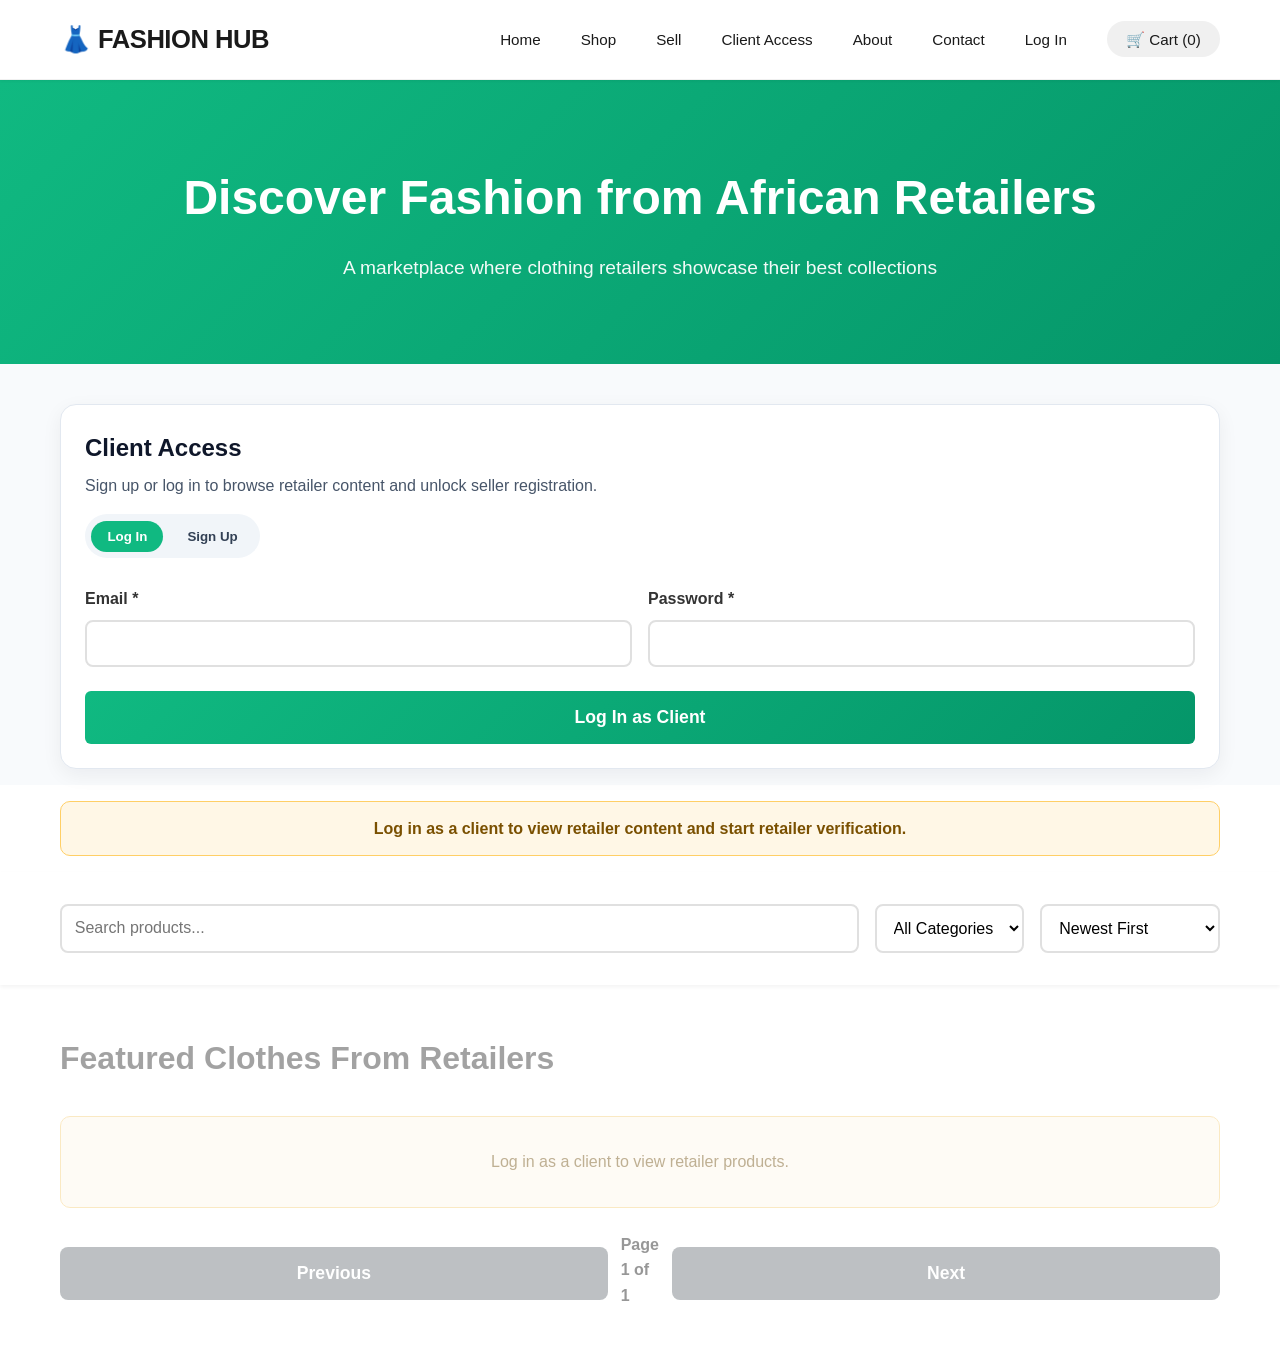
==== index.html @ 7e577a7a "Initial commit: 355Group_project" ====
<!DOCTYPE html>
<html lang="en">
<head>
    <meta charset="UTF-8">
    <meta name="viewport" content="width=device-width, initial-scale=1.0">
    <title>FashionHub - Clothing Retailers Platform</title>
    <link rel="stylesheet" href="style.css">
</head>
<body>
    <!-- Header -->
    <header>
        <div class="container">
            <div class="logo">
                <h1>👗 FASHION HUB</h1>
            </div>
            <nav>
                <ul>
                    <li><a href="home.html">Home</a></li>
                    <li><a href="#products">Shop</a></li>
                    <li><a href="#" id="sell-link">Sell</a></li>
                    <li><a href="#client-access" id="client-access-link">Client Access</a></li>
                    <li><a href="about.html">About</a></li>
                    <li><a href="contact.html">Contact</a></li>
                    <li><a href="#" id="header-auth-action">Log In</a></li>
                    <li><a href="#cart" class="cart-btn">
                        🛒 Cart (<span id="cart-count">0</span>)
                    </a></li>
                </ul>
            </nav>
        </div>
    </header>

    <!-- Hero Section -->
    <section class="hero">
        <div class="container">
            <h2>Discover Fashion from African Retailers</h2>
            <p>A marketplace where clothing retailers showcase their best collections</p>
        </div>
    </section>

    <section class="client-access" id="client-access">
        <div class="container">
            <div class="client-access-card">
                <div class="client-access-header">
                    <h2>Client Access</h2>
                    <p>Sign up or log in to browse retailer content and unlock seller registration.</p>
                </div>

                <div id="auth-forms-panel">
                    <div class="auth-tabs" role="tablist" aria-label="Client authentication tabs">
                        <button type="button" class="auth-tab active" id="show-login-tab">Log In</button>
                        <button type="button" class="auth-tab" id="show-signup-tab">Sign Up</button>
                    </div>

                    <form id="client-login-form" class="client-auth-form">
                        <div class="form-row">
                            <div class="form-group">
                                <label for="client-login-email">Email *</label>
                                <input type="email" id="client-login-email" required>
                            </div>
                            <div class="form-group">
                                <label for="client-login-password">Password *</label>
                                <input type="password" id="client-login-password" minlength="6" required>
                            </div>
                        </div>
                        <button type="submit" class="btn-primary">Log In as Client</button>
                    </form>

                    <form id="client-signup-form" class="client-auth-form" style="display:none;">
                        <div class="form-row">
                            <div class="form-group">
                                <label for="client-signup-name">Full Name *</label>
                                <input type="text" id="client-signup-name" required>
                            </div>
                            <div class="form-group">
                                <label for="client-signup-email">Email *</label>
                                <input type="email" id="client-signup-email" required>
                            </div>
                        </div>
                        <div class="form-row">
                            <div class="form-group">
                                <label for="client-signup-password">Password *</label>
                                <input type="password" id="client-signup-password" minlength="6" required>
                            </div>
                            <div class="form-group">
                                <label for="client-signup-confirm">Confirm Password *</label>
                                <input type="password" id="client-signup-confirm" minlength="6" required>
                            </div>
                        </div>
                        <button type="submit" class="btn-primary">Create Client Account</button>
                    </form>
                </div>

                <div id="auth-session-panel" class="auth-session-panel" style="display:none;">
                    <h3 id="client-welcome">Welcome!</h3>
                    <p>You are logged in. You can now browse products and choose to become a retailer.</p>
                    <div class="auth-session-actions">
                        <button type="button" id="go-products-btn" class="btn-secondary">View Retailer Products</button>
                        <button type="button" id="become-retailer-btn" class="btn-primary">Become a Retailer</button>
                        <button type="button" id="client-logout-btn" class="btn-ghost">Log Out</button>
                    </div>
                </div>
            </div>
        </div>
    </section>

    <section id="client-content-lock" class="content-lock-message">
        <div class="container">
            <p>Log in as a client to view retailer content and start retailer verification.</p>
        </div>
    </section>

    <!-- Filter Section -->
    <section class="filters" id="products">
        <div class="container">
            <div class="filter-group">
                <input type="text" id="search-input" placeholder="Search products...">
                <select id="category-filter">
                    <option value="all">All Categories</option>
                    <option value="men">Men</option>
                    <option value="women">Women</option>
                    <option value="kids">Kids</option>
                </select>
                <select id="sort-filter">
                    <option value="newest">Newest First</option>
                    <option value="price-low">Price: Low to High</option>
                    <option value="price-high">Price: High to Low</option>
                </select>
            </div>
        </div>
    </section>

    <!-- Products Grid -->
    <section class="products-section">
        <div class="container">
            <div class="products-header-row">
                <h2>Featured Clothes From Retailers</h2>
                <button type="button" id="add-post-trigger" class="add-post-trigger">+ ADD</button>
            </div>
            <div id="products-grid" class="products-grid">
                <!-- Products will be dynamically loaded here -->
            </div>
            <div id="products-pagination" style="display:flex; align-items:center; justify-content:center; gap:0.8rem; margin-top:1.5rem;">
                <button type="button" id="products-prev" class="btn-secondary" disabled>Previous</button>
                <span id="products-page-label" style="font-weight:600;">Page 1</span>
                <button type="button" id="products-next" class="btn-secondary" disabled>Next</button>
            </div>
        </div>
    </section>

    <!-- Retailer Section -->
    <section class="retailer-section" id="retailer" style="display:none;">
        <div class="container">
            <div class="retailer-header-row">
                <h2>Retailer Dashboard - Add Your Products</h2>
                <button type="button" id="close-retailer-dashboard" class="close-dashboard-btn">Close</button>
            </div>
            <div class="retailer-form-container">
                <div id="verification-banner" class="verification-banner not-verified">
                    <div>
                        <h3>Retailer Verification Required</h3>
                        <p id="verification-status">Complete identity, contact, and shop verification before posting clothes.</p>
                    </div>
                    <button type="button" id="open-registration-btn" class="btn-secondary">Start Verification</button>
                </div>

                <form id="add-product-form">
                    <fieldset id="product-form-fieldset" disabled>
                    <div class="form-row">
                        <div class="form-group">
                            <label for="product-name">Product Name *</label>
                            <input type="text" id="product-name" required>
                        </div>
                        <div class="form-group">
                            <label for="retailer-name">Retailer Name *</label>
                            <input type="text" id="retailer-name" required>
                        </div>
                    </div>

                    <div class="form-row">
                        <div class="form-group">
                            <label for="product-price">Price ($) *</label>
                            <input type="number" id="product-price" min="0" step="0.01" required>
                        </div>
                        <div class="form-group">
                            <label for="product-category">Category *</label>
                            <select id="product-category" required>
                                <option value="">Select Category</option>
                                <option value="men">Men</option>
                                <option value="women">Women</option>
                                <option value="kids">Kids</option>
                            </select>
                        </div>
                    </div>

                    <div class="form-row">
                        <div class="form-group">
                            <label for="product-image">Product Image *</label>
                            <input type="file" id="product-image" accept="image/*" required
                                   style="padding:0.4rem 0;">
                            <img id="product-image-preview" src="" alt="Preview"
                                 style="display:none; margin-top:0.5rem; max-height:120px; border-radius:8px; object-fit:cover;">
                        </div>
                        <div class="form-group">
                            <label for="product-sizes">Available Sizes *</label>
                            <input type="text" id="product-sizes" placeholder="S, M, L, XL" required>
                        </div>
                    </div>

                    <div class="form-group">
                        <label for="product-description">Description *</label>
                        <textarea id="product-description" rows="3" required></textarea>
                    </div>

                    <button type="submit" class="btn-primary">Add Product</button>
                    </fieldset>
                </form>
            </div>
        </div>
    </section>

    <!-- Shopping Cart Modal -->
    <div id="cart-modal" class="modal">
        <div class="modal-content">
            <div class="modal-header">
                <h2>Shopping Cart</h2>
                <span class="close">&times;</span>
            </div>
            <div id="cart-items" class="cart-items">
                <!-- Cart items will be displayed here -->
            </div>
            <div class="cart-footer">
                <div class="cart-total">
                    <h3>Total: $<span id="cart-total">0.00</span></h3>
                </div>
                <button class="btn-primary" onclick="checkout()">Checkout</button>
                <button class="btn-secondary" onclick="clearCart()">Clear Cart</button>
            </div>
        </div>
    </div>

    <!-- Retailer Registration Modal -->
    <div id="registration-modal" class="modal">
        <div class="modal-content registration-modal-content">
            <div class="modal-header">
                <h2>Retailer Registration & Verification</h2>
                <span class="registration-close">&times;</span>
            </div>

            <div class="registration-progress">
                <span class="step-indicator active" data-indicator="1">1. Identity</span>
                <span class="step-indicator" data-indicator="2">2. Shop</span>
                <span class="step-indicator" data-indicator="3">3. Business Docs</span>
            </div>

            <form id="retailer-registration-form" class="registration-form">
                <section class="registration-step active" data-step="1">
                    <h3>1. Personal Identification (Seller Identity)</h3>
                    <div class="form-row">
                        <div class="form-group">
                            <label for="full-name">Full Name *</label>
                            <input type="text" id="full-name" required>
                        </div>
                        <div class="form-group">
                            <label for="national-id">National ID Number *</label>
                            <input type="text" id="national-id" required>
                        </div>
                    </div>

                    <div class="form-row">
                        <div class="form-group">
                            <label for="id-photo">ID Photo Upload (Front) *</label>
                            <input type="file" id="id-photo" accept="image/*" required>
                        </div>
                        <div class="form-group">
                            <label for="selfie-photo">Selfie Photo *</label>
                            <input type="file" id="selfie-photo" accept="image/*" required>
                        </div>
                    </div>

                    <div class="form-row">
                        <div class="form-group">
                            <label for="phone-number">Phone Number *</label>
                            <input type="tel" id="phone-number" required>
                        </div>
                        <div class="form-group">
                            <label for="email-address">Email Address *</label>
                            <input type="email" id="email-address" required>
                        </div>
                    </div>

                    <div class="form-group">
                        <label for="date-of-birth">Date of Birth *</label>
                        <input type="date" id="date-of-birth" required>
                    </div>

                </section>

                <section class="registration-step" data-step="2">
                    <h3>2. Shop Information</h3>
                    <div class="form-row">
                        <div class="form-group">
                            <label for="shop-name">Shop Name *</label>
                            <input type="text" id="shop-name" required>
                        </div>
                        <div class="form-group">
                            <label for="business-type">Business Type *</label>
                            <select id="business-type" required>
                                <option value="">Select Business Type</option>
                                <option value="individual">Individual Seller</option>
                                <option value="retail">Retail Shop</option>
                                <option value="wholesale">Wholesale Trader</option>
                            </select>
                        </div>
                    </div>

                    <div class="form-row">
                        <div class="form-group">
                            <label for="shop-county">County *</label>
                            <input type="text" id="shop-county" required>
                        </div>
                        <div class="form-group">
                            <label for="shop-town">Town *</label>
                            <input type="text" id="shop-town" placeholder="Kamukunji, Eastleigh, etc." required>
                        </div>
                    </div>

                    <div class="form-group">
                        <label for="shop-address">Physical Shop Address *</label>
                        <input type="text" id="shop-address" required>
                    </div>

                    <div class="form-group">
                        <label for="shop-map">Google Maps Location (Optional)</label>
                        <input type="url" id="shop-map" placeholder="https://maps.google.com/...">
                    </div>

                    <div class="form-row">
                        <div class="form-group">
                            <label for="shop-photo">Shop Photo *</label>
                            <input type="file" id="shop-photo" accept="image/*" required>
                        </div>
                        <div class="form-group">
                            <label for="signboard-photo">Shop Signboard Photo *</label>
                            <input type="file" id="signboard-photo" accept="image/*" required>
                        </div>
                    </div>
                </section>

                <section class="registration-step" data-step="3">
                    <h3>3. Business Verification (Optional but Powerful)</h3>
                    <p class="step-subtitle">Upload any available documents to increase trust and reduce fraud risks.</p>

                    <div class="form-group">
                        <label for="business-permit">Business Permit</label>
                        <input type="file" id="business-permit" accept=".pdf,image/*">
                    </div>

                    <div class="form-group">
                        <label for="kra-pin">KRA PIN Document</label>
                        <input type="file" id="kra-pin" accept=".pdf,image/*">
                    </div>

                    <div class="form-group">
                        <label for="business-certificate">Business Registration Certificate</label>
                        <input type="file" id="business-certificate" accept=".pdf,image/*">
                    </div>

                    <div class="form-group checkbox-group">
                        <label>
                            <input type="checkbox" id="declaration" required>
                            I confirm all submitted details are accurate and can be used for traceability checks.
                        </label>
                    </div>
                </section>

                <div class="registration-actions">
                    <button type="button" id="registration-back" class="btn-secondary">Back</button>
                    <button type="button" id="registration-next" class="btn-primary">Next</button>
                    <button type="submit" id="registration-submit" class="btn-primary">Complete Verification</button>
                </div>
            </form>
        </div>
    </div>

    <script src="script.js"></script>
</body>
</html>
---- style.css ----
/* Reset and Base Styles */
* {
    margin: 0;
    padding: 0;
    box-sizing: border-box;
}

body {
    font-family: -apple-system, BlinkMacSystemFont, 'Segoe UI', 'Helvetica Neue', sans-serif;
    line-height: 1.6;
    color: #1a1a1a;
    background-color: #ffffff;
}

.container {
    max-width: 1200px;
    margin: 0 auto;
    padding: 0 20px;
}

/* Header */
header {
    background: #ffffff;
    color: #1a1a1a;
    padding: 1.2rem 0;
    box-shadow: 0 1px 3px rgba(0,0,0,0.06);
    position: sticky;
    top: 0;
    z-index: 1000;
    border-bottom: 1px solid #f0f0f0;
}

header .container {
    display: flex;
    justify-content: space-between;
    align-items: center;
}

.logo h1 {
    font-size: 1.6rem;
    font-weight: 700;
    color: #1a1a1a;
    letter-spacing: -0.5px;
}

nav ul {
    display: flex;
    list-style: none;
    gap: 2.5rem;
}

nav a {
    color: #1a1a1a;
    text-decoration: none;
    font-weight: 500;
    transition: color 0.2s;
    font-size: 0.95rem;
}

nav a:hover {
    color: #10b981;
}

.cart-btn {
    background: #f0f0f0;
    padding: 0.6rem 1.2rem;
    border-radius: 24px;
    color: #1a1a1a;
    transition: background 0.2s;
}

.cart-btn:hover {
    background: #e5e5e5;
}

/* Hero Section */
.hero {
    background: linear-gradient(135deg, #10b981 0%, #059669 100%);
    color: white;
    padding: 5rem 0;
    text-align: center;
}

.hero h2 {
    font-size: 3rem;
    margin-bottom: 1rem;
    font-weight: 700;
}

.hero p {
    font-size: 1.2rem;
    opacity: 0.95;
}

/* Client Access */
.client-access {
    padding: 2.5rem 0 1rem;
    background: #f8fafc;
}

.client-access-card {
    background: #ffffff;
    border: 1px solid #e2e8f0;
    border-radius: 16px;
    padding: 1.5rem;
    box-shadow: 0 6px 20px rgba(15, 23, 42, 0.06);
}

.client-access-header h2 {
    margin-bottom: 0.35rem;
    color: #0f172a;
}

.client-access-header p {
    color: #475569;
    margin-bottom: 1rem;
}

.auth-tabs {
    display: inline-flex;
    gap: 0.5rem;
    background: #f1f5f9;
    padding: 0.4rem;
    border-radius: 999px;
    margin-bottom: 1rem;
}

.auth-tab {
    border: none;
    background: transparent;
    color: #334155;
    font-weight: 600;
    padding: 0.5rem 1rem;
    border-radius: 999px;
    cursor: pointer;
}

.auth-tab.active {
    background: #10b981;
    color: #ffffff;
}

.client-auth-form {
    margin-top: 0.75rem;
}

.auth-session-panel h3 {
    color: #0f172a;
    margin-bottom: 0.4rem;
}

.auth-session-panel p {
    color: #475569;
    margin-bottom: 1rem;
}

.auth-session-actions {
    display: grid;
    grid-template-columns: repeat(3, minmax(0, 1fr));
    gap: 0.75rem;
}

.content-lock-message {
    padding: 1rem 0;
}

.content-lock-message p {
    background: #fff7e6;
    border: 1px solid #ffcf66;
    color: #7a5000;
    border-radius: 10px;
    padding: 0.85rem 1rem;
    font-weight: 600;
    text-align: center;
}

.section-locked {
    opacity: 0.45;
    pointer-events: none;
    filter: grayscale(0.2);
}

/* Filters */
.filters {
    background: white;
    padding: 2rem 0;
    box-shadow: 0 2px 4px rgba(0,0,0,0.05);
}

.filter-group {
    display: flex;
    gap: 1rem;
    flex-wrap: wrap;
}

#search-input {
    flex: 1;
    min-width: 250px;
    padding: 0.8rem;
    border: 2px solid #e0e0e0;
    border-radius: 8px;
    font-size: 1rem;
}

select {
    padding: 0.8rem;
    border: 2px solid #e0e0e0;
    border-radius: 8px;
    font-size: 1rem;
    background: white;
    cursor: pointer;
}

/* Products Section */
.products-section {
    padding: 3rem 0;
}

.products-section h2 {
    margin-bottom: 2rem;
    font-size: 2rem;
    color: #333;
}

.products-header-row {
    display: flex;
    align-items: center;
    justify-content: space-between;
    gap: 1rem;
    margin-bottom: 2rem;
}

.products-header-row h2 {
    margin-bottom: 0;
}

.add-post-trigger {
    border: none;
    border-radius: 999px;
    padding: 0.6rem 1.1rem;
    background: #111827;
    color: #ffffff;
    font-weight: 700;
    font-size: 0.9rem;
    letter-spacing: 0.03em;
    cursor: pointer;
}

.add-post-trigger:hover {
    opacity: 0.9;
}

.products-grid {
    display: grid;
    grid-template-columns: repeat(auto-fill, minmax(280px, 1fr));
    gap: 2rem;
}

.product-card {
    background: white;
    border-radius: 8px;
    overflow: hidden;
    box-shadow: 0 1px 3px rgba(0,0,0,0.08);
    transition: transform 0.3s, box-shadow 0.3s;
    cursor: pointer;
    border: 1px solid #f0f0f0;
}

.product-card:hover {
    transform: translateY(-4px);
    box-shadow: 0 4px 12px rgba(0,0,0,0.12);
}

.product-image {
    width: 100%;
    height: 300px;
    object-fit: cover;
    background: #f0f0f0;
}

.product-info {
    padding: 1.5rem;
}

.product-header {
    display: flex;
    justify-content: space-between;
    align-items: start;
    margin-bottom: 0.5rem;
}

.product-name {
    font-size: 1.2rem;
    font-weight: 600;
    color: #1a1a1a;
    margin: 0;
}

.product-price {
    font-size: 1.3rem;
    font-weight: 700;
    color: #10b981;
}

.retailer-name {
    color: #666;
    font-size: 0.9rem;
    margin-bottom: 0.5rem;
    display: block;
}

.product-category {
    display: inline-block;
    background: #d1fae5;
    color: #065f46;
    padding: 0.3rem 0.8rem;
    border-radius: 15px;
    font-size: 0.85rem;
    margin-bottom: 0.5rem;
}

.product-description {
    color: #666;
    font-size: 0.95rem;
    margin: 0.5rem 0;
    line-height: 1.5;
}

.product-sizes {
    color: #888;
    font-size: 0.85rem;
    margin-bottom: 1rem;
}

.btn-add-cart {
    width: 100%;
    padding: 0.8rem;
    background: linear-gradient(135deg, #10b981 0%, #059669 100%);
    color: white;
    border: none;
    border-radius: 6px;
    font-size: 1rem;
    font-weight: 600;
    cursor: pointer;
    transition: opacity 0.2s;
}

.btn-add-cart:hover {
    opacity: 0.9;
}

/* Retailer Section */
.retailer-section {
    background: white;
    padding: 3rem 0;
    margin: 2rem 0;
}

.retailer-section h2 {
    margin-bottom: 2rem;
    font-size: 2rem;
    color: #333;
    text-align: center;
}

.retailer-header-row {
    display: flex;
    align-items: center;
    justify-content: space-between;
    gap: 0.75rem;
    margin-bottom: 1rem;
}

.retailer-header-row h2 {
    margin-bottom: 0;
    text-align: left;
}

.close-dashboard-btn {
    border: 1px solid #d1d5db;
    background: #ffffff;
    color: #374151;
    border-radius: 8px;
    padding: 0.55rem 0.85rem;
    font-weight: 600;
    cursor: pointer;
}

.close-dashboard-btn:hover {
    border-color: #9ca3af;
}

.retailer-form-container {
    max-width: 800px;
    margin: 0 auto;
    background: #f8f9fa;
    padding: 2rem;
    border-radius: 12px;
    box-shadow: 0 4px 6px rgba(0,0,0,0.1);
}

.verification-banner {
    display: flex;
    justify-content: space-between;
    align-items: center;
    gap: 1rem;
    padding: 1rem;
    border-radius: 10px;
    margin-bottom: 1.5rem;
    border: 2px solid transparent;
}

.verification-banner h3 {
    margin-bottom: 0.25rem;
}

.verification-banner p {
    margin: 0;
}

.verification-banner.not-verified {
    background: #fff7e6;
    border-color: #ffcf66;
}

.verification-banner.verified {
    background: #e9f9ef;
    border-color: #4caf50;
}

#product-form-fieldset {
    border: none;
    padding: 0;
    margin: 0;
}

#product-form-fieldset:disabled {
    opacity: 0.55;
    pointer-events: none;
}

.form-row {
    display: grid;
    grid-template-columns: 1fr 1fr;
    gap: 1rem;
}

.form-group {
    margin-bottom: 1.5rem;
}

.form-group label {
    display: block;
    margin-bottom: 0.5rem;
    font-weight: 600;
    color: #333;
}

.form-group input,
.form-group select,
.form-group textarea {
    width: 100%;
    padding: 0.8rem;
    border: 2px solid #e0e0e0;
    border-radius: 8px;
    font-size: 1rem;
    font-family: inherit;
    transition: border-color 0.3s;
}

.form-group input:focus,
.form-group select:focus,
.form-group textarea:focus {
    outline: none;
    border-color: #10b981;
}

.btn-primary {
    width: 100%;
    padding: 1rem;
    background: linear-gradient(135deg, #10b981 0%, #059669 100%);
    color: white;
    border: none;
    border-radius: 6px;
    font-size: 1.1rem;
    font-weight: 600;
    cursor: pointer;
    transition: opacity 0.2s;
}

.btn-primary:hover {
    opacity: 0.9;
}

.btn-secondary {
    width: 100%;
    padding: 1rem;
    background: #6c757d;
    color: white;
    border: none;
    border-radius: 8px;
    font-size: 1.1rem;
    font-weight: 600;
    cursor: pointer;
    transition: opacity 0.3s;
    margin-top: 0.5rem;
}

.btn-secondary:hover {
    opacity: 0.9;
}

/* Modal */
.modal {
    display: none;
    position: fixed;
    z-index: 2000;
    left: 0;
    top: 0;
    width: 100%;
    height: 100%;
    background-color: rgba(0,0,0,0.5);
}

.modal-content {
    background-color: white;
    margin: 5% auto;
    padding: 0;
    border-radius: 12px;
    width: 90%;
    max-width: 600px;
    max-height: 80vh;
    display: flex;
    flex-direction: column;
}

.registration-modal-content {
    max-width: 900px;
    max-height: 90vh;
}

.registration-close {
    color: #aaa;
    font-size: 2rem;
    font-weight: bold;
    cursor: pointer;
    transition: color 0.3s;
}

.registration-close:hover {
    color: #000;
}

.registration-progress {
    display: flex;
    gap: 0.5rem;
    padding: 1rem 1.5rem;
    border-bottom: 1px solid #ececec;
    flex-wrap: wrap;
}

.step-indicator {
    padding: 0.45rem 0.8rem;
    border-radius: 999px;
    background: #eceff1;
    color: #455a64;
    font-weight: 600;
    font-size: 0.9rem;
}

.step-indicator.active {
    background: #10b981;
    color: #fff;
}

.registration-form {
    padding: 1.5rem;
    overflow-y: auto;
}

.registration-step {
    display: none;
}

.registration-step.active {
    display: block;
}

.step-subtitle {
    color: #666;
    margin-bottom: 1rem;
}

.verification-block {
    background: #f8f9ff;
    border: 1px solid #dce1ff;
    border-radius: 8px;
    padding: 1rem;
    margin-top: 1rem;
}

.verification-row {
    display: grid;
    grid-template-columns: 1fr 1fr 1fr;
    gap: 0.75rem;
    margin-top: 0.75rem;
}

.verification-status-text {
    font-size: 0.9rem;
    color: #444;
    margin-top: 0.5rem;
}

.btn-ghost {
    padding: 0.7rem;
    border: 1px solid #10b981;
    border-radius: 8px;
    background: white;
    color: #10b981;
    font-weight: 600;
    cursor: pointer;
}

.btn-ghost:hover {
    background: #f0f3ff;
}

.checkbox-group input {
    width: auto;
    margin-right: 0.5rem;
}

.registration-actions {
    display: flex;
    gap: 0.75rem;
    margin-top: 1.25rem;
}

.registration-actions .btn-primary,
.registration-actions .btn-secondary {
    margin-top: 0;
}

.modal-header {
    display: flex;
    justify-content: space-between;
    align-items: center;
    padding: 1.5rem;
    border-bottom: 2px solid #f0f0f0;
}

.modal-header h2 {
    margin: 0;
}

.close {
    color: #aaa;
    font-size: 2rem;
    font-weight: bold;
    cursor: pointer;
    transition: color 0.3s;
}

.close:hover {
    color: #000;
}

.cart-items {
    flex: 1;
    overflow-y: auto;
    padding: 1.5rem;
}

.cart-item {
    display: flex;
    gap: 1rem;
    padding: 1rem;
    background: #f8f9fa;
    border-radius: 8px;
    margin-bottom: 1rem;
}

.cart-item-image {
    width: 80px;
    height: 80px;
    object-fit: cover;
    border-radius: 8px;
}

.cart-item-info {
    flex: 1;
}

.cart-item-name {
    font-weight: 600;
    margin-bottom: 0.3rem;
}

.cart-item-retailer {
    color: #666;
    font-size: 0.9rem;
    margin-bottom: 0.3rem;
}

.cart-item-price {
    color: #10b981;
    font-weight: 700;
}

.cart-item-remove {
    background: #dc3545;
    color: white;
    border: none;
    padding: 0.5rem 1rem;
    border-radius: 6px;
    cursor: pointer;
    font-size: 0.9rem;
    transition: opacity 0.3s;
}

.cart-item-remove:hover {
    opacity: 0.9;
}

.cart-footer {
    padding: 1.5rem;
    border-top: 2px solid #f0f0f0;
}

.cart-total {
    margin-bottom: 1rem;
}

.cart-total h3 {
    font-size: 1.5rem;
    color: #333;
}

.empty-cart {
    text-align: center;
    padding: 2rem;
    color: #666;
}

/* Responsive Design */
@media (max-width: 768px) {
    header .container {
        flex-direction: column;
        gap: 1rem;
    }

    nav ul {
        gap: 1rem;
    }

    .hero h2 {
        font-size: 1.8rem;
    }

    .filter-group {
        flex-direction: column;
    }

    #search-input,
    select {
        width: 100%;
    }

    .form-row {
        grid-template-columns: 1fr;
    }

    .products-grid {
        grid-template-columns: 1fr;
    }

    .products-header-row {
        flex-direction: column;
        align-items: flex-start;
    }

    .retailer-header-row {
        flex-direction: column;
        align-items: flex-start;
    }

    .verification-banner {
        flex-direction: column;
        align-items: flex-start;
    }

    .verification-row {
        grid-template-columns: 1fr;
    }

    .registration-actions {
        flex-direction: column;
    }

    .auth-session-actions {
        grid-template-columns: 1fr;
    }
}

/* Success Message */
.success-message {
    position: fixed;
    top: 100px;
    right: 20px;
    background: #28a745;
    color: white;
    padding: 1rem 1.5rem;
    border-radius: 8px;
    box-shadow: 0 4px 6px rgba(0,0,0,0.2);
    z-index: 3000;
    animation: slideIn 0.3s ease-out;
}

@keyframes slideIn {
    from {
        transform: translateX(400px);
        opacity: 0;
    }
    to {
        transform: translateX(0);
        opacity: 1;
    }
}
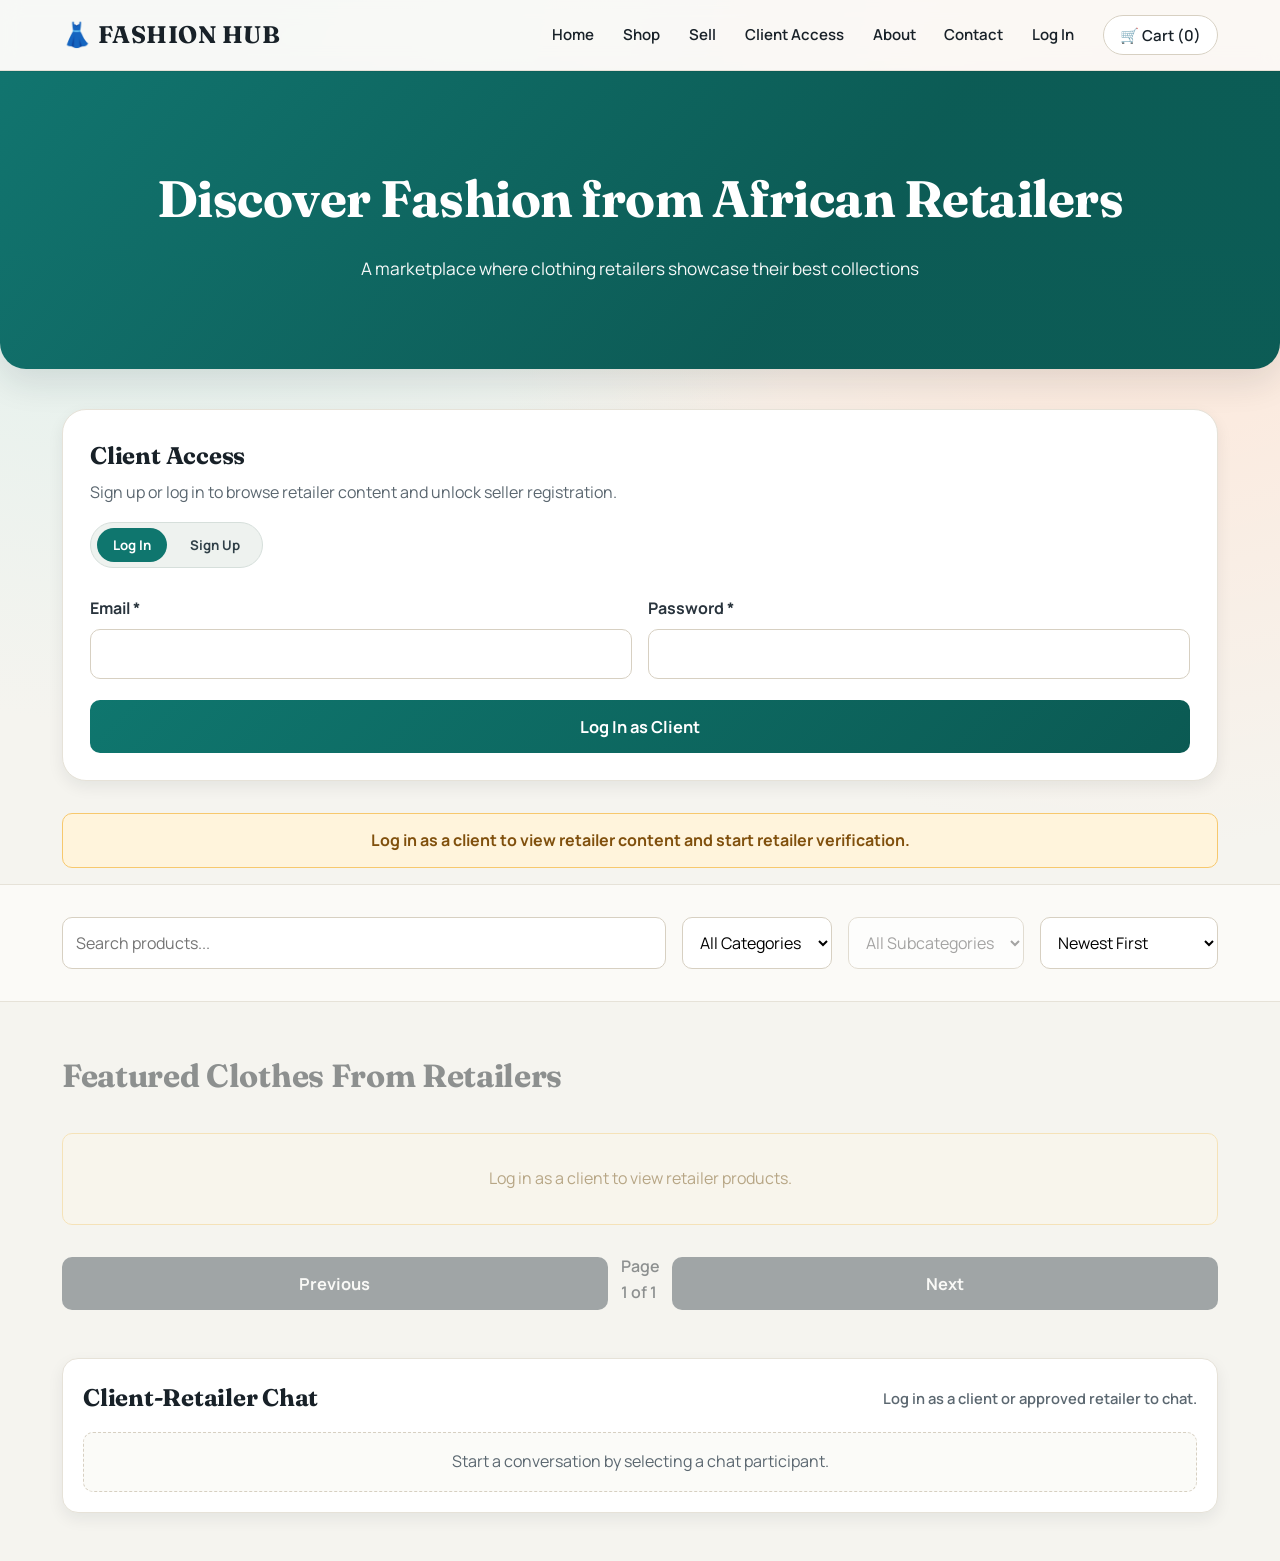
==== commit 65da6295: "added some security features" ====
--- a/index.html
+++ b/index.html
@@ -121,6 +121,9 @@
                     <option value="women">Women</option>
                     <option value="kids">Kids</option>
                 </select>
+                <select id="subcategory-filter" disabled>
+                    <option value="all">All Subcategories</option>
+                </select>
                 <select id="sort-filter">
                     <option value="newest">Newest First</option>
                     <option value="price-low">Price: Low to High</option>
@@ -195,6 +198,19 @@
 
                     <div class="form-row">
                         <div class="form-group">
+                            <label for="product-subcategory">Subcategory *</label>
+                            <select id="product-subcategory" required disabled>
+                                <option value="">Select Category First</option>
+                            </select>
+                        </div>
+                        <div class="form-group">
+                            <label for="product-sizes">Available Sizes *</label>
+                            <input type="text" id="product-sizes" placeholder="S, M, L, XL" required>
+                        </div>
+                    </div>
+
+                    <div class="form-row">
+                        <div class="form-group">
                             <label for="product-image">Product Image *</label>
                             <input type="file" id="product-image" accept="image/*" required
                                    style="padding:0.4rem 0;">
@@ -202,14 +218,9 @@
                                  style="display:none; margin-top:0.5rem; max-height:120px; border-radius:8px; object-fit:cover;">
                         </div>
                         <div class="form-group">
-                            <label for="product-sizes">Available Sizes *</label>
-                            <input type="text" id="product-sizes" placeholder="S, M, L, XL" required>
-                        </div>
-                    </div>
-
-                    <div class="form-group">
-                        <label for="product-description">Description *</label>
-                        <textarea id="product-description" rows="3" required></textarea>
+                            <label for="product-description">Description *</label>
+                            <textarea id="product-description" rows="5" required></textarea>
+                        </div>
                     </div>
 
                     <button type="submit" class="btn-primary">Add Product</button>
@@ -218,6 +229,63 @@
             </div>
         </div>
     </section>
+
+    <section class="chat-section" id="chat-hub">
+        <div class="container">
+            <div class="chat-card">
+                <div class="chat-header-row">
+                    <h2>Client-Retailer Chat</h2>
+                    <p id="chat-mode-label">Log in as a client or approved retailer to chat.</p>
+                    <button type="button" id="report-chat-btn" class="report-btn" style="display:none;">Report Chat</button>
+                </div>
+
+                <div class="chat-controls" id="chat-controls" style="display:none;">
+                    <div class="chat-client-controls" id="chat-client-controls" style="display:none;">
+                        <label for="chat-retailer-search">Search Shop Name</label>
+                        <input type="text" id="chat-retailer-search" class="chat-search-input" placeholder="Type shop name...">
+                        <label for="chat-retailer-select">Choose Retailer</label>
+                        <select id="chat-retailer-select">
+                            <option value="">Select a retailer</option>
+                        </select>
+                    </div>
+
+                    <div class="chat-retailer-controls" id="chat-retailer-controls" style="display:none;">
+                        <label for="chat-client-select">Choose Client</label>
+                        <select id="chat-client-select">
+                            <option value="">Select a client</option>
+                        </select>
+                    </div>
+                </div>
+
+                <div id="chat-empty-state" class="chat-empty-state">
+                    Start a conversation by selecting a chat participant.
+                </div>
+
+                <div id="chat-thread" class="chat-thread" style="display:none;">
+                    <div id="chat-messages" class="chat-messages"></div>
+                    <form id="chat-form" class="chat-form">
+                        <textarea id="chat-input" maxlength="1500" placeholder="Type your message..." required></textarea>
+                        <button type="submit" id="chat-send-btn" class="btn-primary">Send Message</button>
+                    </form>
+                </div>
+            </div>
+        </div>
+    </section>
+
+    <nav id="client-bottom-nav" class="client-bottom-nav" style="display:none;" aria-label="Client quick navigation">
+        <button type="button" id="bottom-nav-home" class="client-bottom-nav-btn active">
+            <span class="client-bottom-nav-icon">⌂</span>
+            <span>Home</span>
+        </button>
+        <button type="button" id="bottom-nav-chat" class="client-bottom-nav-btn">
+            <span class="client-bottom-nav-icon">💬</span>
+            <span>Chat</span>
+        </button>
+        <button type="button" id="bottom-nav-profile" class="client-bottom-nav-btn">
+            <span class="client-bottom-nav-icon">👤</span>
+            <span>Profile</span>
+        </button>
+    </nav>
 
     <!-- Shopping Cart Modal -->
     <div id="cart-modal" class="modal">
--- a/style.css
+++ b/style.css
@@ -1,143 +1,208 @@
-/* Reset and Base Styles */
+@import url('https://fonts.googleapis.com/css2?family=Fraunces:opsz,wght@9..144,600;9..144,700&family=Manrope:wght@400;500;600;700;800&display=swap');
+
+:root {
+    --bg-base: #f5f4ef;
+    --bg-soft: #fbfaf7;
+    --bg-card: #ffffff;
+    --bg-dark: #0f1a20;
+    --text-main: #182128;
+    --text-muted: #5b6770;
+    --line-soft: #e6e2d8;
+    --line-strong: #d7d0c2;
+    --brand: #0f766e;
+    --brand-strong: #0b5a53;
+    --brand-soft: #d7eeeb;
+    --accent: #c65d2d;
+    --accent-soft: #ffe5d6;
+    --danger: #b1262d;
+    --danger-soft: #ffe5e8;
+    --success: #1f8a47;
+    --success-soft: #dff6e7;
+    --radius-sm: 10px;
+    --radius-md: 16px;
+    --radius-lg: 24px;
+    --shadow-sm: 0 6px 16px rgba(20, 33, 41, 0.07);
+    --shadow-md: 0 14px 34px rgba(20, 33, 41, 0.11);
+    --shadow-lg: 0 22px 55px rgba(20, 33, 41, 0.14);
+}
+
 * {
     margin: 0;
     padding: 0;
     box-sizing: border-box;
 }
 
+html {
+    scroll-behavior: smooth;
+}
+
 body {
-    font-family: -apple-system, BlinkMacSystemFont, 'Segoe UI', 'Helvetica Neue', sans-serif;
+    font-family: 'Manrope', 'Segoe UI', Tahoma, sans-serif;
     line-height: 1.6;
-    color: #1a1a1a;
-    background-color: #ffffff;
+    color: var(--text-main);
+    background:
+        radial-gradient(circle at 10% -5%, #d7eeeb 0%, rgba(215, 238, 235, 0) 40%),
+        radial-gradient(circle at 90% 10%, #ffe5d6 0%, rgba(255, 229, 214, 0) 38%),
+        var(--bg-base);
 }
 
 .container {
     max-width: 1200px;
     margin: 0 auto;
-    padding: 0 20px;
+    padding: 0 22px;
+}
+
+h1,
+h2,
+h3,
+h4 {
+    font-family: 'Fraunces', Georgia, serif;
+    letter-spacing: -0.01em;
+}
+
+a,
+button,
+input,
+select,
+textarea {
+    font-family: inherit;
 }
 
 /* Header */
 header {
-    background: #ffffff;
-    color: #1a1a1a;
-    padding: 1.2rem 0;
-    box-shadow: 0 1px 3px rgba(0,0,0,0.06);
+    background: rgba(251, 250, 247, 0.88);
+    color: var(--text-main);
+    padding: 1rem 0;
+    box-shadow: 0 1px 0 rgba(15, 26, 32, 0.08);
     position: sticky;
     top: 0;
     z-index: 1000;
-    border-bottom: 1px solid #f0f0f0;
+    backdrop-filter: blur(10px);
+    border-bottom: 1px solid rgba(215, 208, 194, 0.55);
 }
 
 header .container {
     display: flex;
     justify-content: space-between;
     align-items: center;
+    gap: 1.5rem;
 }
 
 .logo h1 {
-    font-size: 1.6rem;
-    font-weight: 700;
-    color: #1a1a1a;
-    letter-spacing: -0.5px;
+    font-size: 1.5rem;
+    font-weight: 700;
+    color: var(--text-main);
+    letter-spacing: 0.02em;
 }
 
 nav ul {
     display: flex;
     list-style: none;
-    gap: 2.5rem;
+    gap: 1.8rem;
+    flex-wrap: wrap;
+    align-items: center;
 }
 
 nav a {
-    color: #1a1a1a;
+    color: var(--text-main);
     text-decoration: none;
-    font-weight: 500;
-    transition: color 0.2s;
-    font-size: 0.95rem;
+    font-weight: 600;
+    transition: color 0.25s ease, opacity 0.25s ease;
+    font-size: 0.94rem;
 }
 
 nav a:hover {
-    color: #10b981;
+    color: var(--brand);
 }
 
 .cart-btn {
-    background: #f0f0f0;
-    padding: 0.6rem 1.2rem;
-    border-radius: 24px;
-    color: #1a1a1a;
-    transition: background 0.2s;
+    background: var(--bg-card);
+    border: 1px solid var(--line-strong);
+    padding: 0.55rem 1rem;
+    border-radius: 999px;
+    color: var(--text-main);
+    transition: background 0.25s ease, border-color 0.25s ease, transform 0.2s ease;
 }
 
 .cart-btn:hover {
-    background: #e5e5e5;
+    background: #fff;
+    border-color: #cfc6b6;
+    transform: translateY(-1px);
 }
 
 /* Hero Section */
 .hero {
-    background: linear-gradient(135deg, #10b981 0%, #059669 100%);
-    color: white;
-    padding: 5rem 0;
+    background:
+        linear-gradient(130deg, rgba(15, 118, 110, 0.92) 0%, rgba(11, 90, 83, 0.92) 64%),
+        linear-gradient(40deg, #315f79 0%, #0f766e 100%);
+    color: #fff;
+    padding: 5.4rem 0;
     text-align: center;
+    border-bottom-left-radius: 26px;
+    border-bottom-right-radius: 26px;
+    box-shadow: var(--shadow-md);
 }
 
 .hero h2 {
-    font-size: 3rem;
-    margin-bottom: 1rem;
+    font-size: clamp(2rem, 5vw, 3.2rem);
+    margin-bottom: 0.95rem;
     font-weight: 700;
 }
 
 .hero p {
-    font-size: 1.2rem;
-    opacity: 0.95;
+    font-size: 1.08rem;
+    opacity: 0.96;
+    max-width: 760px;
+    margin: 0 auto;
 }
 
 /* Client Access */
 .client-access {
     padding: 2.5rem 0 1rem;
-    background: #f8fafc;
+    background: transparent;
 }
 
 .client-access-card {
-    background: #ffffff;
-    border: 1px solid #e2e8f0;
-    border-radius: 16px;
-    padding: 1.5rem;
-    box-shadow: 0 6px 20px rgba(15, 23, 42, 0.06);
+    background: var(--bg-card);
+    border: 1px solid var(--line-soft);
+    border-radius: var(--radius-lg);
+    padding: 1.7rem;
+    box-shadow: var(--shadow-sm);
 }
 
 .client-access-header h2 {
-    margin-bottom: 0.35rem;
-    color: #0f172a;
+    margin-bottom: 0.3rem;
+    color: var(--text-main);
 }
 
 .client-access-header p {
-    color: #475569;
+    color: var(--text-muted);
     margin-bottom: 1rem;
 }
 
 .auth-tabs {
     display: inline-flex;
-    gap: 0.5rem;
-    background: #f1f5f9;
-    padding: 0.4rem;
+    gap: 0.45rem;
+    background: #eef2ef;
+    padding: 0.35rem;
     border-radius: 999px;
     margin-bottom: 1rem;
+    border: 1px solid #d6dfdb;
 }
 
 .auth-tab {
     border: none;
     background: transparent;
-    color: #334155;
-    font-weight: 600;
-    padding: 0.5rem 1rem;
+    color: #304048;
+    font-weight: 700;
+    padding: 0.48rem 1rem;
     border-radius: 999px;
     cursor: pointer;
 }
 
 .auth-tab.active {
-    background: #10b981;
-    color: #ffffff;
+    background: var(--brand);
+    color: #fff;
 }
 
 .client-auth-form {
@@ -145,12 +210,12 @@
 }
 
 .auth-session-panel h3 {
-    color: #0f172a;
+    color: var(--text-main);
     margin-bottom: 0.4rem;
 }
 
 .auth-session-panel p {
-    color: #475569;
+    color: var(--text-muted);
     margin-bottom: 1rem;
 }
 
@@ -165,26 +230,27 @@
 }
 
 .content-lock-message p {
-    background: #fff7e6;
-    border: 1px solid #ffcf66;
-    color: #7a5000;
-    border-radius: 10px;
+    background: #fff4dc;
+    border: 1px solid #f7c86d;
+    color: #80500d;
+    border-radius: var(--radius-sm);
     padding: 0.85rem 1rem;
-    font-weight: 600;
+    font-weight: 700;
     text-align: center;
 }
 
 .section-locked {
-    opacity: 0.45;
+    opacity: 0.47;
     pointer-events: none;
     filter: grayscale(0.2);
 }
 
 /* Filters */
 .filters {
-    background: white;
+    background: var(--bg-soft);
     padding: 2rem 0;
-    box-shadow: 0 2px 4px rgba(0,0,0,0.05);
+    border-top: 1px solid var(--line-soft);
+    border-bottom: 1px solid var(--line-soft);
 }
 
 .filter-group {
@@ -196,19 +262,32 @@
 #search-input {
     flex: 1;
     min-width: 250px;
-    padding: 0.8rem;
-    border: 2px solid #e0e0e0;
-    border-radius: 8px;
+    padding: 0.82rem;
+    border: 1px solid var(--line-strong);
+    border-radius: var(--radius-sm);
     font-size: 1rem;
+    background: #fff;
 }
 
 select {
-    padding: 0.8rem;
-    border: 2px solid #e0e0e0;
-    border-radius: 8px;
+    padding: 0.82rem;
+    border: 1px solid var(--line-strong);
+    border-radius: var(--radius-sm);
     font-size: 1rem;
-    background: white;
-    cursor: pointer;
+    background: #fff;
+    cursor: pointer;
+}
+
+#search-input:focus,
+select:focus,
+.form-group input:focus,
+.form-group select:focus,
+.form-group textarea:focus,
+.otp-row input:focus,
+textarea:focus {
+    outline: 2px solid rgba(15, 118, 110, 0.15);
+    outline-offset: 1px;
+    border-color: var(--brand);
 }
 
 /* Products Section */
@@ -219,7 +298,7 @@
 .products-section h2 {
     margin-bottom: 2rem;
     font-size: 2rem;
-    color: #333;
+    color: var(--text-main);
 }
 
 .products-header-row {
@@ -237,97 +316,101 @@
 .add-post-trigger {
     border: none;
     border-radius: 999px;
-    padding: 0.6rem 1.1rem;
-    background: #111827;
-    color: #ffffff;
-    font-weight: 700;
-    font-size: 0.9rem;
-    letter-spacing: 0.03em;
-    cursor: pointer;
+    padding: 0.58rem 1.1rem;
+    background: var(--accent);
+    color: #fff;
+    font-weight: 800;
+    font-size: 0.88rem;
+    letter-spacing: 0.04em;
+    cursor: pointer;
+    transition: transform 0.2s ease, filter 0.2s ease;
 }
 
 .add-post-trigger:hover {
-    opacity: 0.9;
+    transform: translateY(-1px);
+    filter: brightness(1.03);
 }
 
 .products-grid {
     display: grid;
     grid-template-columns: repeat(auto-fill, minmax(280px, 1fr));
-    gap: 2rem;
+    gap: 1.45rem;
 }
 
 .product-card {
-    background: white;
-    border-radius: 8px;
+    background: var(--bg-card);
+    border-radius: var(--radius-md);
     overflow: hidden;
-    box-shadow: 0 1px 3px rgba(0,0,0,0.08);
-    transition: transform 0.3s, box-shadow 0.3s;
-    cursor: pointer;
-    border: 1px solid #f0f0f0;
+    box-shadow: var(--shadow-sm);
+    transition: transform 0.3s ease, box-shadow 0.3s ease;
+    cursor: pointer;
+    border: 1px solid var(--line-soft);
 }
 
 .product-card:hover {
-    transform: translateY(-4px);
-    box-shadow: 0 4px 12px rgba(0,0,0,0.12);
+    transform: translateY(-5px);
+    box-shadow: var(--shadow-md);
 }
 
 .product-image {
     width: 100%;
     height: 300px;
     object-fit: cover;
-    background: #f0f0f0;
+    background: #ece8de;
 }
 
 .product-info {
-    padding: 1.5rem;
+    padding: 1.25rem;
 }
 
 .product-header {
     display: flex;
     justify-content: space-between;
     align-items: start;
-    margin-bottom: 0.5rem;
+    margin-bottom: 0.55rem;
+    gap: 0.8rem;
 }
 
 .product-name {
-    font-size: 1.2rem;
-    font-weight: 600;
-    color: #1a1a1a;
+    font-size: 1.17rem;
+    font-weight: 700;
+    color: var(--text-main);
     margin: 0;
 }
 
 .product-price {
-    font-size: 1.3rem;
-    font-weight: 700;
-    color: #10b981;
+    font-size: 1.22rem;
+    font-weight: 800;
+    color: var(--brand);
 }
 
 .retailer-name {
-    color: #666;
+    color: var(--text-muted);
     font-size: 0.9rem;
-    margin-bottom: 0.5rem;
+    margin-bottom: 0.45rem;
     display: block;
 }
 
 .product-category {
     display: inline-block;
-    background: #d1fae5;
-    color: #065f46;
-    padding: 0.3rem 0.8rem;
-    border-radius: 15px;
-    font-size: 0.85rem;
+    background: var(--brand-soft);
+    color: var(--brand-strong);
+    padding: 0.32rem 0.8rem;
+    border-radius: 999px;
+    font-size: 0.82rem;
     margin-bottom: 0.5rem;
+    font-weight: 700;
 }
 
 .product-description {
-    color: #666;
-    font-size: 0.95rem;
+    color: var(--text-muted);
+    font-size: 0.94rem;
     margin: 0.5rem 0;
-    line-height: 1.5;
+    line-height: 1.55;
 }
 
 .product-sizes {
-    color: #888;
+    color: #6a747d;
     font-size: 0.85rem;
     margin-bottom: 1rem;
 }
@@ -335,31 +418,46 @@
 .btn-add-cart {
     width: 100%;
     padding: 0.8rem;
-    background: linear-gradient(135deg, #10b981 0%, #059669 100%);
-    color: white;
+    background: linear-gradient(135deg, var(--brand) 0%, var(--brand-strong) 100%);
+    color: #fff;
     border: none;
-    border-radius: 6px;
+    border-radius: var(--radius-sm);
     font-size: 1rem;
-    font-weight: 600;
-    cursor: pointer;
-    transition: opacity 0.2s;
+    font-weight: 700;
+    cursor: pointer;
+    transition: filter 0.2s ease;
 }
 
 .btn-add-cart:hover {
-    opacity: 0.9;
+    filter: brightness(1.05);
+}
+
+.report-btn {
+    border: 1px solid #f2b3b8;
+    background: #fff3f4;
+    color: #8d1f28;
+    border-radius: 999px;
+    padding: 0.42rem 0.75rem;
+    font-size: 0.82rem;
+    font-weight: 700;
+    cursor: pointer;
+}
+
+.report-btn:hover {
+    filter: brightness(0.98);
 }
 
 /* Retailer Section */
 .retailer-section {
-    background: white;
+    background: transparent;
     padding: 3rem 0;
-    margin: 2rem 0;
+    margin: 1.4rem 0;
 }
 
 .retailer-section h2 {
     margin-bottom: 2rem;
     font-size: 2rem;
-    color: #333;
+    color: var(--text-main);
     text-align: center;
 }
 
@@ -377,26 +475,65 @@
 }
 
 .close-dashboard-btn {
-    border: 1px solid #d1d5db;
-    background: #ffffff;
-    color: #374151;
-    border-radius: 8px;
+    border: 1px solid var(--line-strong);
+    background: #fff;
+    color: #304048;
+    border-radius: var(--radius-sm);
     padding: 0.55rem 0.85rem;
-    font-weight: 600;
+    font-weight: 700;
     cursor: pointer;
 }
 
 .close-dashboard-btn:hover {
-    border-color: #9ca3af;
+    border-color: #b7ae9f;
 }
 
 .retailer-form-container {
     max-width: 800px;
     margin: 0 auto;
-    background: #f8f9fa;
+    background: var(--bg-card);
     padding: 2rem;
+    border-radius: var(--radius-md);
+    border: 1px solid var(--line-soft);
+    box-shadow: var(--shadow-sm);
+}
+
+#add-product-form {
+    margin-top: 0.2rem;
+}
+
+#add-product-form .form-row {
+    gap: 1rem 1.1rem;
+    margin-bottom: 0.2rem;
+}
+
+#add-product-form .form-group {
+    background: #fcfbf8;
+    border: 1px solid #eee8dc;
     border-radius: 12px;
-    box-shadow: 0 4px 6px rgba(0,0,0,0.1);
+    padding: 0.8rem;
+    margin-bottom: 0.9rem;
+}
+
+#add-product-form .form-group label {
+    font-size: 0.9rem;
+    color: #243039;
+}
+
+#add-product-form .form-group input,
+#add-product-form .form-group select,
+#add-product-form .form-group textarea {
+    background: #fff;
+    border-color: #ddd3c0;
+}
+
+#add-product-form .form-group textarea {
+    min-height: 120px;
+    resize: vertical;
+}
+
+#add-product-form .btn-primary {
+    margin-top: 0.35rem;
 }
 
 .verification-banner {
@@ -405,9 +542,9 @@
     align-items: center;
     gap: 1rem;
     padding: 1rem;
-    border-radius: 10px;
+    border-radius: var(--radius-sm);
     margin-bottom: 1.5rem;
-    border: 2px solid transparent;
+    border: 1px solid transparent;
 }
 
 .verification-banner h3 {
@@ -419,13 +556,13 @@
 }
 
 .verification-banner.not-verified {
-    background: #fff7e6;
-    border-color: #ffcf66;
+    background: #fff4dc;
+    border-color: #f7c86d;
 }
 
 .verification-banner.verified {
-    background: #e9f9ef;
-    border-color: #4caf50;
+    background: var(--success-soft);
+    border-color: #83cea0;
 }
 
 #product-form-fieldset {
@@ -446,14 +583,14 @@
 }
 
 .form-group {
-    margin-bottom: 1.5rem;
+    margin-bottom: 1.3rem;
 }
 
 .form-group label {
     display: block;
-    margin-bottom: 0.5rem;
-    font-weight: 600;
-    color: #333;
+    margin-bottom: 0.45rem;
+    font-weight: 700;
+    color: #29343d;
 }
 
 .form-group input,
@@ -461,53 +598,47 @@
 .form-group textarea {
     width: 100%;
     padding: 0.8rem;
-    border: 2px solid #e0e0e0;
-    border-radius: 8px;
+    border: 1px solid var(--line-strong);
+    border-radius: var(--radius-sm);
     font-size: 1rem;
     font-family: inherit;
-    transition: border-color 0.3s;
-}
-
-.form-group input:focus,
-.form-group select:focus,
-.form-group textarea:focus {
-    outline: none;
-    border-color: #10b981;
+    transition: border-color 0.2s ease, box-shadow 0.2s ease;
+    background: #fff;
 }
 
 .btn-primary {
     width: 100%;
-    padding: 1rem;
-    background: linear-gradient(135deg, #10b981 0%, #059669 100%);
-    color: white;
+    padding: 0.95rem;
+    background: linear-gradient(135deg, var(--brand) 0%, var(--brand-strong) 100%);
+    color: #fff;
     border: none;
-    border-radius: 6px;
-    font-size: 1.1rem;
-    font-weight: 600;
-    cursor: pointer;
-    transition: opacity 0.2s;
+    border-radius: var(--radius-sm);
+    font-size: 1.03rem;
+    font-weight: 700;
+    cursor: pointer;
+    transition: filter 0.2s ease;
 }
 
 .btn-primary:hover {
-    opacity: 0.9;
+    filter: brightness(1.05);
 }
 
 .btn-secondary {
     width: 100%;
-    padding: 1rem;
-    background: #6c757d;
-    color: white;
+    padding: 0.95rem;
+    background: #3f4e58;
+    color: #fff;
     border: none;
-    border-radius: 8px;
-    font-size: 1.1rem;
-    font-weight: 600;
-    cursor: pointer;
-    transition: opacity 0.3s;
+    border-radius: var(--radius-sm);
+    font-size: 1.03rem;
+    font-weight: 700;
+    cursor: pointer;
+    transition: filter 0.2s ease;
     margin-top: 0.5rem;
 }
 
 .btn-secondary:hover {
-    opacity: 0.9;
+    filter: brightness(1.06);
 }
 
 /* Modal */
@@ -519,19 +650,22 @@
     top: 0;
     width: 100%;
     height: 100%;
-    background-color: rgba(0,0,0,0.5);
+    background-color: rgba(15, 26, 32, 0.52);
+    backdrop-filter: blur(3px);
 }
 
 .modal-content {
-    background-color: white;
+    background-color: #fff;
     margin: 5% auto;
     padding: 0;
-    border-radius: 12px;
+    border-radius: var(--radius-md);
     width: 90%;
     max-width: 600px;
     max-height: 80vh;
     display: flex;
     flex-direction: column;
+    border: 1px solid var(--line-soft);
+    box-shadow: var(--shadow-lg);
 }
 
 .registration-modal-content {
@@ -540,36 +674,36 @@
 }
 
 .registration-close {
-    color: #aaa;
+    color: #7a848b;
     font-size: 2rem;
     font-weight: bold;
     cursor: pointer;
-    transition: color 0.3s;
+    transition: color 0.3s ease;
 }
 
 .registration-close:hover {
-    color: #000;
+    color: #212a2f;
 }
 
 .registration-progress {
     display: flex;
     gap: 0.5rem;
     padding: 1rem 1.5rem;
-    border-bottom: 1px solid #ececec;
+    border-bottom: 1px solid var(--line-soft);
     flex-wrap: wrap;
 }
 
 .step-indicator {
     padding: 0.45rem 0.8rem;
     border-radius: 999px;
-    background: #eceff1;
-    color: #455a64;
-    font-weight: 600;
+    background: #ecf0ed;
+    color: #42535d;
+    font-weight: 700;
     font-size: 0.9rem;
 }
 
 .step-indicator.active {
-    background: #10b981;
+    background: var(--brand);
     color: #fff;
 }
 
@@ -587,14 +721,14 @@
 }
 
 .step-subtitle {
-    color: #666;
+    color: var(--text-muted);
     margin-bottom: 1rem;
 }
 
 .verification-block {
-    background: #f8f9ff;
-    border: 1px solid #dce1ff;
-    border-radius: 8px;
+    background: #f2f7f5;
+    border: 1px solid #d4e4de;
+    border-radius: var(--radius-sm);
     padding: 1rem;
     margin-top: 1rem;
 }
@@ -608,22 +742,22 @@
 
 .verification-status-text {
     font-size: 0.9rem;
-    color: #444;
+    color: #43535c;
     margin-top: 0.5rem;
 }
 
 .btn-ghost {
     padding: 0.7rem;
-    border: 1px solid #10b981;
-    border-radius: 8px;
-    background: white;
-    color: #10b981;
-    font-weight: 600;
+    border: 1px solid var(--brand);
+    border-radius: var(--radius-sm);
+    background: #fff;
+    color: var(--brand);
+    font-weight: 700;
     cursor: pointer;
 }
 
 .btn-ghost:hover {
-    background: #f0f3ff;
+    background: #eef8f7;
 }
 
 .checkbox-group input {
@@ -646,8 +780,8 @@
     display: flex;
     justify-content: space-between;
     align-items: center;
-    padding: 1.5rem;
-    border-bottom: 2px solid #f0f0f0;
+    padding: 1.2rem 1.5rem;
+    border-bottom: 1px solid var(--line-soft);
 }
 
 .modal-header h2 {
@@ -655,15 +789,15 @@
 }
 
 .close {
-    color: #aaa;
+    color: #7a848b;
     font-size: 2rem;
     font-weight: bold;
     cursor: pointer;
-    transition: color 0.3s;
+    transition: color 0.3s ease;
 }
 
 .close:hover {
-    color: #000;
+    color: #212a2f;
 }
 
 .cart-items {
@@ -676,16 +810,17 @@
     display: flex;
     gap: 1rem;
     padding: 1rem;
-    background: #f8f9fa;
-    border-radius: 8px;
+    background: #f5f5f0;
+    border-radius: var(--radius-sm);
     margin-bottom: 1rem;
+    border: 1px solid #e8e3d8;
 }
 
 .cart-item-image {
     width: 80px;
     height: 80px;
     object-fit: cover;
-    border-radius: 8px;
+    border-radius: var(--radius-sm);
 }
 
 .cart-item-info {
@@ -693,39 +828,39 @@
 }
 
 .cart-item-name {
-    font-weight: 600;
+    font-weight: 700;
     margin-bottom: 0.3rem;
 }
 
 .cart-item-retailer {
-    color: #666;
+    color: var(--text-muted);
     font-size: 0.9rem;
     margin-bottom: 0.3rem;
 }
 
 .cart-item-price {
-    color: #10b981;
-    font-weight: 700;
+    color: var(--brand);
+    font-weight: 800;
 }
 
 .cart-item-remove {
-    background: #dc3545;
-    color: white;
+    background: var(--danger);
+    color: #fff;
     border: none;
     padding: 0.5rem 1rem;
-    border-radius: 6px;
+    border-radius: var(--radius-sm);
     cursor: pointer;
     font-size: 0.9rem;
-    transition: opacity 0.3s;
+    transition: filter 0.25s ease;
 }
 
 .cart-item-remove:hover {
-    opacity: 0.9;
+    filter: brightness(1.08);
 }
 
 .cart-footer {
     padding: 1.5rem;
-    border-top: 2px solid #f0f0f0;
+    border-top: 1px solid var(--line-soft);
 }
 
 .cart-total {
@@ -733,29 +868,229 @@
 }
 
 .cart-total h3 {
-    font-size: 1.5rem;
-    color: #333;
+    font-size: 1.45rem;
+    color: var(--text-main);
 }
 
 .empty-cart {
     text-align: center;
     padding: 2rem;
-    color: #666;
+    color: var(--text-muted);
+}
+
+/* Chat Section */
+.chat-section {
+    padding: 0 0 3rem;
+}
+
+.chat-card {
+    background: var(--bg-card);
+    border: 1px solid var(--line-soft);
+    border-radius: var(--radius-md);
+    box-shadow: var(--shadow-sm);
+    padding: 1.25rem;
+}
+
+.chat-header-row {
+    display: flex;
+    align-items: center;
+    justify-content: space-between;
+    gap: 0.8rem;
+    margin-bottom: 0.9rem;
+    flex-wrap: wrap;
+}
+
+.chat-header-row h2 {
+    margin: 0;
+    font-size: 1.5rem;
+    color: var(--text-main);
+}
+
+.chat-header-row p {
+    margin: 0;
+    color: var(--text-muted);
+    font-weight: 600;
+    font-size: 0.92rem;
+}
+
+.chat-controls {
+    display: grid;
+    grid-template-columns: repeat(2, minmax(0, 1fr));
+    gap: 1rem;
+    margin-bottom: 0.9rem;
+}
+
+.chat-client-controls,
+.chat-retailer-controls {
+    display: flex;
+    flex-direction: column;
+    gap: 0.35rem;
+}
+
+.chat-client-controls label,
+.chat-retailer-controls label {
+    font-size: 0.86rem;
+    color: #3d4b54;
+    font-weight: 700;
+}
+
+.chat-search-input {
+    width: 100%;
+    padding: 0.74rem;
+    border: 1px solid var(--line-strong);
+    border-radius: var(--radius-sm);
+    background: #fff;
+    font-size: 0.95rem;
+}
+
+.chat-empty-state {
+    border: 1px dashed var(--line-strong);
+    border-radius: var(--radius-sm);
+    padding: 1rem;
+    color: var(--text-muted);
+    text-align: center;
+    background: #fbfbf8;
+}
+
+.chat-thread {
+    border: 1px solid var(--line-soft);
+    border-radius: var(--radius-sm);
+    overflow: hidden;
+}
+
+.chat-messages {
+    height: 320px;
+    overflow-y: auto;
+    background: #f8f8f4;
+    padding: 0.9rem;
+    display: flex;
+    flex-direction: column;
+    gap: 0.65rem;
+}
+
+.chat-msg {
+    max-width: 78%;
+    padding: 0.62rem 0.72rem;
+    border-radius: 12px;
+    font-size: 0.93rem;
+    line-height: 1.45;
+    border: 1px solid #e4dfd3;
+    box-shadow: 0 2px 6px rgba(25, 38, 46, 0.05);
+}
+
+.chat-msg.me {
+    margin-left: auto;
+    background: var(--brand-soft);
+    border-color: #c7dfdc;
+}
+
+.chat-msg.other {
+    margin-right: auto;
+    background: #fff;
+}
+
+.chat-msg-meta {
+    display: block;
+    margin-top: 0.35rem;
+    color: #66757f;
+    font-size: 0.76rem;
+    font-weight: 600;
+}
+
+.chat-form {
+    padding: 0.8rem;
+    background: #fff;
+    border-top: 1px solid var(--line-soft);
+    display: grid;
+    grid-template-columns: 1fr 180px;
+    gap: 0.6rem;
+}
+
+.chat-form textarea {
+    resize: vertical;
+    min-height: 70px;
+    max-height: 140px;
+    width: 100%;
+    border: 1px solid var(--line-strong);
+    border-radius: var(--radius-sm);
+    padding: 0.72rem;
+    font-size: 0.96rem;
+}
+
+.chat-form .btn-primary {
+    margin: 0;
+    height: 100%;
+}
+
+.client-bottom-nav {
+    position: fixed;
+    left: 12px;
+    right: 12px;
+    bottom: 12px;
+    z-index: 2100;
+    background: rgba(255, 255, 255, 0.95);
+    border: 1px solid var(--line-soft);
+    box-shadow: var(--shadow-md);
+    border-radius: 18px;
+    padding: 0.42rem;
+    display: none;
+    grid-template-columns: repeat(3, minmax(0, 1fr));
+    gap: 0.45rem;
+    backdrop-filter: blur(8px);
+}
+
+.client-bottom-nav-btn {
+    border: none;
+    background: transparent;
+    color: #415059;
+    font-weight: 700;
+    font-size: 0.78rem;
+    border-radius: 12px;
+    padding: 0.48rem 0.35rem;
+    display: flex;
+    flex-direction: column;
+    align-items: center;
+    justify-content: center;
+    gap: 0.2rem;
+    cursor: pointer;
+}
+
+.client-bottom-nav-btn.active {
+    background: var(--brand-soft);
+    color: var(--brand-strong);
+}
+
+.client-bottom-nav-icon {
+    font-size: 1.05rem;
+    line-height: 1;
 }
 
 /* Responsive Design */
+@media (max-width: 900px) {
+    nav ul {
+        gap: 1.2rem;
+    }
+}
+
 @media (max-width: 768px) {
     header .container {
         flex-direction: column;
-        gap: 1rem;
+        gap: 0.8rem;
+        align-items: flex-start;
     }
 
     nav ul {
-        gap: 1rem;
+        gap: 0.9rem;
+    }
+
+    .hero {
+        border-bottom-left-radius: 20px;
+        border-bottom-right-radius: 20px;
+        padding: 4.4rem 0;
     }
 
     .hero h2 {
-        font-size: 1.8rem;
+        font-size: 1.9rem;
     }
 
     .filter-group {
@@ -801,25 +1136,52 @@
     .auth-session-actions {
         grid-template-columns: 1fr;
     }
+
+    .chat-controls {
+        grid-template-columns: 1fr;
+    }
+
+    .chat-form {
+        grid-template-columns: 1fr;
+    }
+
+    .chat-msg {
+        max-width: 94%;
+    }
+
+    body.has-client-bottom-nav {
+        padding-bottom: 92px;
+    }
+
+    .client-bottom-nav {
+        display: grid;
+    }
+
+    .success-message {
+        left: 12px;
+        right: 12px;
+        top: auto;
+        bottom: 14px;
+    }
 }
 
 /* Success Message */
 .success-message {
     position: fixed;
-    top: 100px;
+    top: 96px;
     right: 20px;
-    background: #28a745;
-    color: white;
-    padding: 1rem 1.5rem;
-    border-radius: 8px;
-    box-shadow: 0 4px 6px rgba(0,0,0,0.2);
+    background: var(--success);
+    color: #fff;
+    padding: 0.95rem 1.4rem;
+    border-radius: var(--radius-sm);
+    box-shadow: var(--shadow-md);
     z-index: 3000;
-    animation: slideIn 0.3s ease-out;
+    animation: slideIn 0.28s ease-out;
 }
 
 @keyframes slideIn {
     from {
-        transform: translateX(400px);
+        transform: translateX(320px);
         opacity: 0;
     }
     to {
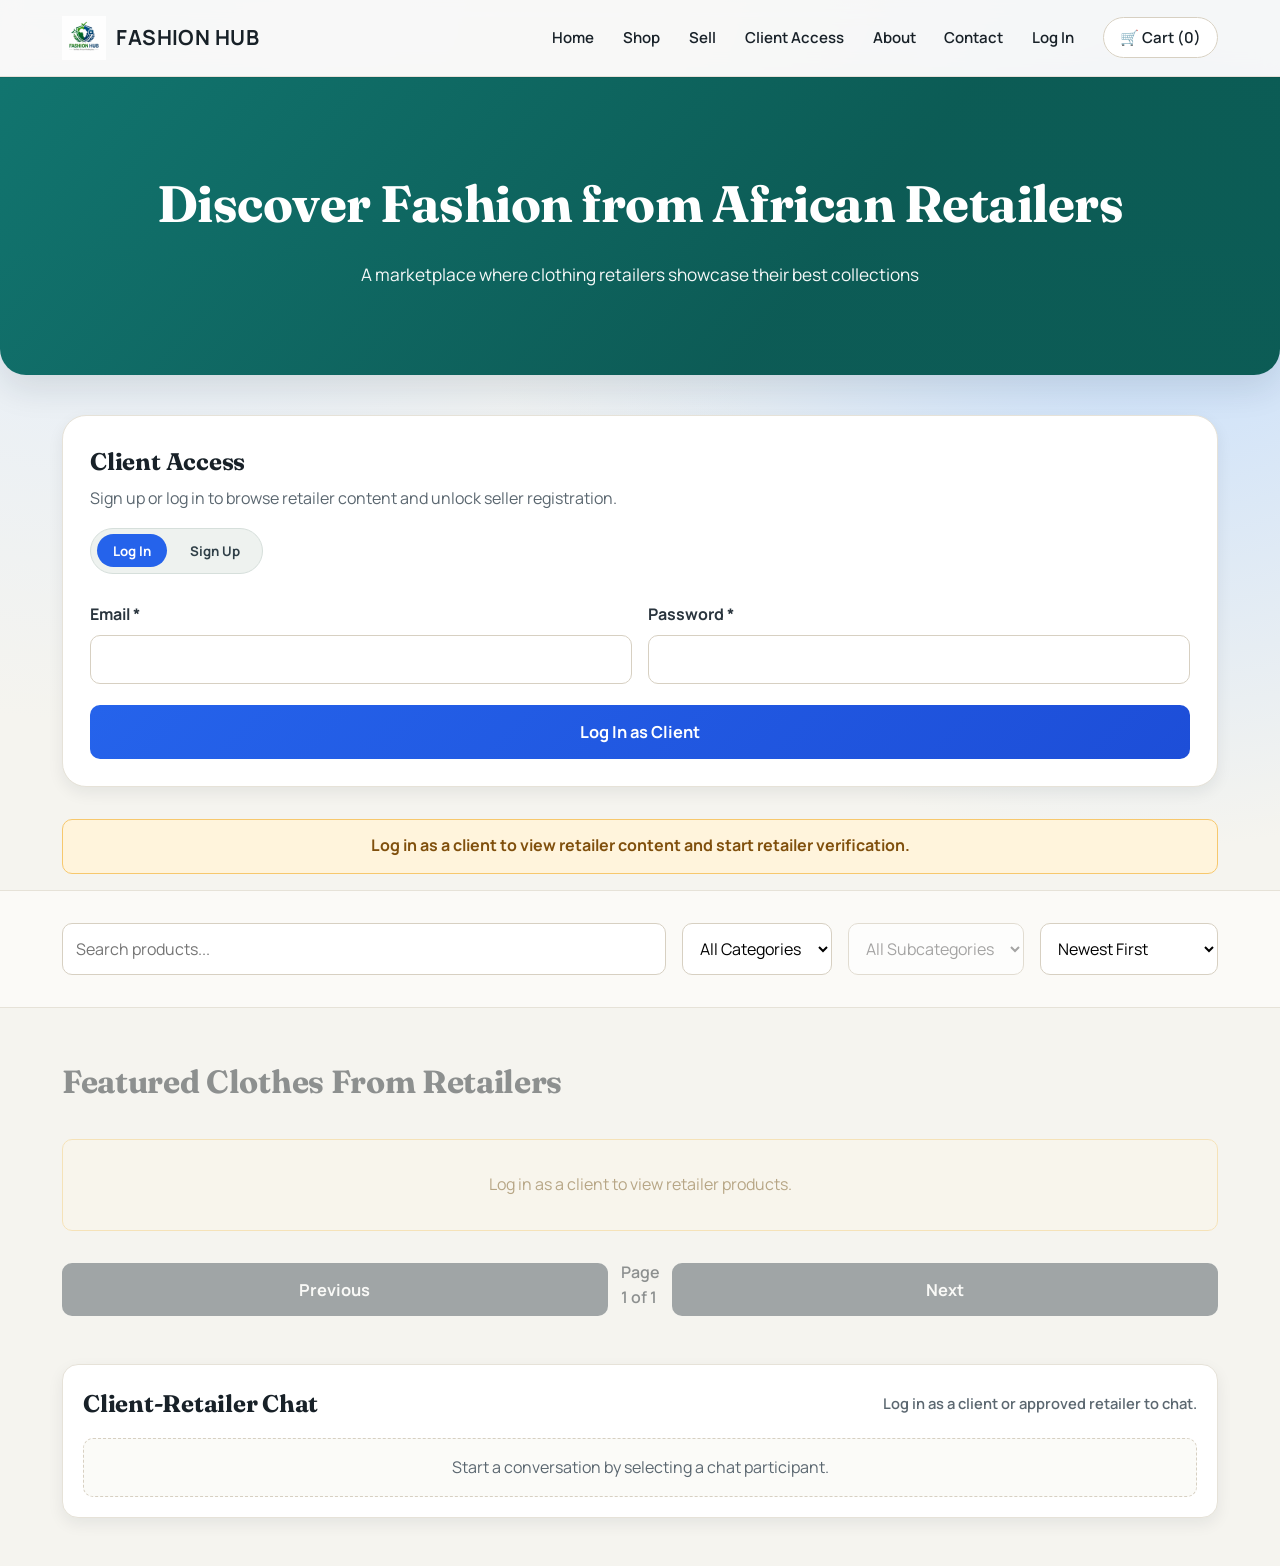
==== commit 19f6b479: "somehow comlete" ====
--- a/index.html
+++ b/index.html
@@ -3,15 +3,46 @@
 <head>
     <meta charset="UTF-8">
     <meta name="viewport" content="width=device-width, initial-scale=1.0">
-    <title>FashionHub - Clothing Retailers Platform</title>
+    <title>FashionHub - African Fashion Marketplace for Retailers and Clients</title>
+    <meta name="description" content="Shop fashion from verified African clothing retailers on FashionHub. Browse men, women, and kids collections, chat with sellers, and order securely.">
+    <meta name="robots" content="index, follow">
+    <meta name="author" content="FashionHub">
+    <link rel="canonical" href="https://fashionhub.example.com/index.html">
+    <meta property="og:type" content="website">
+    <meta property="og:title" content="FashionHub - African Fashion Marketplace">
+    <meta property="og:description" content="Discover and buy fashion from verified African retailers.">
+    <meta property="og:url" content="https://fashionhub.example.com/index.html">
+    <meta property="og:site_name" content="FashionHub">
+    <meta property="og:image" content="https://fashionhub.example.com/uploads/retailers/default-og.jpg">
+    <meta name="twitter:card" content="summary_large_image">
+    <meta name="twitter:title" content="FashionHub - African Fashion Marketplace">
+    <meta name="twitter:description" content="Shop from verified African clothing retailers on FashionHub.">
+    <meta name="twitter:image" content="https://fashionhub.example.com/uploads/retailers/default-og.jpg">
+    <script type="application/ld+json">
+    {
+        "@context": "https://schema.org",
+        "@type": "WebSite",
+        "name": "FashionHub",
+        "url": "https://fashionhub.example.com/",
+        "potentialAction": {
+            "@type": "SearchAction",
+            "target": "https://fashionhub.example.com/index.html?search={search_term_string}",
+            "query-input": "required name=search_term_string"
+        }
+    }
+    </script>
     <link rel="stylesheet" href="style.css">
+    <link rel="icon" type="image/png" href="image/fashionhublogo.png">
 </head>
 <body>
     <!-- Header -->
     <header>
         <div class="container">
             <div class="logo">
-                <h1>👗 FASHION HUB</h1>
+                <a href="index.html" class="logo-link">
+                    <img src="image/fashionhublogo.png" alt="FashionHub Logo" class="logo-img">
+                    <span class="logo-text">FASHION HUB</span>
+                </a>
             </div>
             <nav>
                 <ul>
@@ -226,6 +257,14 @@
                     <button type="submit" class="btn-primary">Add Product</button>
                     </fieldset>
                 </form>
+
+                <div id="retailer-orders-section" class="retailer-orders-section" style="display:none;">
+                    <div class="retailer-orders-header">
+                        <h3>Seller Payout Status</h3>
+                        <p>Funds remain HELD until buyer confirms delivery.</p>
+                    </div>
+                    <div id="retailer-orders-list" class="orders-list"></div>
+                </div>
             </div>
         </div>
     </section>
@@ -268,6 +307,18 @@
                         <button type="submit" id="chat-send-btn" class="btn-primary">Send Message</button>
                     </form>
                 </div>
+            </div>
+        </div>
+    </section>
+
+    <section class="orders-section" id="buyer-orders-section" style="display:none;">
+        <div class="container">
+            <div class="orders-card">
+                <div class="orders-header-row">
+                    <h2>My Orders</h2>
+                    <p>Escrow demo: payment is held and only released after delivery confirmation.</p>
+                </div>
+                <div id="buyer-orders-list" class="orders-list"></div>
             </div>
         </div>
     </section>
--- a/style.css
+++ b/style.css
@@ -9,11 +9,11 @@
     --text-muted: #5b6770;
     --line-soft: #e6e2d8;
     --line-strong: #d7d0c2;
-    --brand: #0f766e;
-    --brand-strong: #0b5a53;
-    --brand-soft: #d7eeeb;
-    --accent: #c65d2d;
-    --accent-soft: #ffe5d6;
+    --brand: #2563eb;
+    --brand-strong: #1d4ed8;
+    --brand-soft: #dbeafe;
+    --accent: #3b82f6;
+    --accent-soft: #dbeafe;
     --danger: #b1262d;
     --danger-soft: #ffe5e8;
     --success: #1f8a47;
@@ -41,8 +41,8 @@
     line-height: 1.6;
     color: var(--text-main);
     background:
-        radial-gradient(circle at 10% -5%, #d7eeeb 0%, rgba(215, 238, 235, 0) 40%),
-        radial-gradient(circle at 90% 10%, #ffe5d6 0%, rgba(255, 229, 214, 0) 38%),
+        radial-gradient(circle at 10% -5%, #dbeafe 0%, rgba(219, 234, 254, 0) 40%),
+        radial-gradient(circle at 90% 10%, #bfdbfe 0%, rgba(191, 219, 254, 0) 38%),
         var(--bg-base);
 }
 
@@ -88,11 +88,35 @@
     gap: 1.5rem;
 }
 
-.logo h1 {
-    font-size: 1.5rem;
-    font-weight: 700;
+.logo {
+    display: flex;
+    align-items: center;
+}
+
+.logo-link {
+    display: flex;
+    align-items: center;
+    gap: 0.65rem;
+    text-decoration: none;
     color: var(--text-main);
+    transition: opacity 0.25s ease;
+}
+
+.logo-link:hover {
+    opacity: 0.8;
+}
+
+.logo-img {
+    width: 44px;
+    height: 44px;
+    display: block;
+}
+
+.logo-text {
+    font-size: 1.3rem;
+    font-weight: 700;
     letter-spacing: 0.02em;
+    color: var(--text-main);
 }
 
 nav ul {
@@ -415,6 +439,42 @@
     margin-bottom: 1rem;
 }
 
+.trust-row {
+    display: flex;
+    flex-wrap: wrap;
+    gap: 0.45rem;
+    margin: 0.5rem 0 0.55rem;
+}
+
+.trust-badge {
+    display: inline-flex;
+    align-items: center;
+    gap: 0.3rem;
+    border-radius: 999px;
+    font-size: 0.78rem;
+    font-weight: 800;
+    padding: 0.28rem 0.62rem;
+    line-height: 1;
+}
+
+.trust-badge.verified {
+    background: #dff6e7;
+    color: #186938;
+    border: 1px solid #b8e4c8;
+}
+
+.trust-badge.pending {
+    background: #fff4dc;
+    color: #86520a;
+    border: 1px solid #f2d49a;
+}
+
+.trust-badge.rating {
+    background: #fff3cf;
+    color: #7a5600;
+    border: 1px solid #f0d78f;
+}
+
 .btn-add-cart {
     width: 100%;
     padding: 0.8rem;
@@ -1020,6 +1080,144 @@
 .chat-form .btn-primary {
     margin: 0;
     height: 100%;
+}
+
+.orders-section {
+    padding: 0 0 2rem;
+}
+
+.orders-card,
+.retailer-orders-section {
+    background: var(--bg-card);
+    border: 1px solid var(--line-soft);
+    border-radius: var(--radius-md);
+    box-shadow: var(--shadow-sm);
+    padding: 1.1rem;
+}
+
+.retailer-orders-section {
+    margin-top: 1rem;
+}
+
+.orders-header-row,
+.retailer-orders-header {
+    display: flex;
+    align-items: center;
+    justify-content: space-between;
+    gap: 0.8rem;
+    margin-bottom: 0.8rem;
+    flex-wrap: wrap;
+}
+
+.orders-header-row h2,
+.retailer-orders-header h3 {
+    margin: 0;
+}
+
+.orders-header-row p,
+.retailer-orders-header p {
+    margin: 0;
+    color: var(--text-muted);
+    font-size: 0.9rem;
+}
+
+.orders-list {
+    display: grid;
+    gap: 0.7rem;
+}
+
+.order-item {
+    border: 1px solid #e8e5dc;
+    border-radius: 12px;
+    background: #fbfaf7;
+    padding: 0.8rem;
+}
+
+.order-title {
+    margin: 0 0 0.35rem;
+    font-weight: 800;
+    color: #1d2a35;
+}
+
+.order-meta {
+    margin: 0.18rem 0;
+    color: #5c6871;
+    font-size: 0.88rem;
+}
+
+.order-status-row {
+    display: flex;
+    gap: 0.45rem;
+    flex-wrap: wrap;
+    margin-top: 0.45rem;
+}
+
+.status-chip {
+    display: inline-flex;
+    align-items: center;
+    padding: 0.26rem 0.58rem;
+    border-radius: 999px;
+    font-size: 0.76rem;
+    font-weight: 800;
+    border: 1px solid transparent;
+}
+
+.status-chip.payment-held {
+    background: #fff4dc;
+    border-color: #f2d49a;
+    color: #86520a;
+}
+
+.status-chip.payment-pending {
+    background: #eef2ff;
+    border-color: #d5ddff;
+    color: #3042a7;
+}
+
+.status-chip.payment-released {
+    background: #dff6e7;
+    border-color: #b8e4c8;
+    color: #186938;
+}
+
+.status-chip.delivery-pending {
+    background: #eef2ff;
+    border-color: #d5ddff;
+    color: #3042a7;
+}
+
+.status-chip.delivery-shipped {
+    background: #e9f2ff;
+    border-color: #c8dcff;
+    color: #114793;
+}
+
+.status-chip.delivery-delivered {
+    background: #e8faf1;
+    border-color: #c4ecd7;
+    color: #177245;
+}
+
+.order-actions {
+    margin-top: 0.55rem;
+    display: flex;
+    gap: 0.5rem;
+    flex-wrap: wrap;
+}
+
+.btn-order {
+    border: none;
+    border-radius: 10px;
+    padding: 0.5rem 0.75rem;
+    font-size: 0.84rem;
+    font-weight: 700;
+    cursor: pointer;
+    color: #fff;
+    background: var(--brand-strong);
+}
+
+.btn-order.secondary {
+    background: #4b5563;
 }
 
 .client-bottom-nav {
